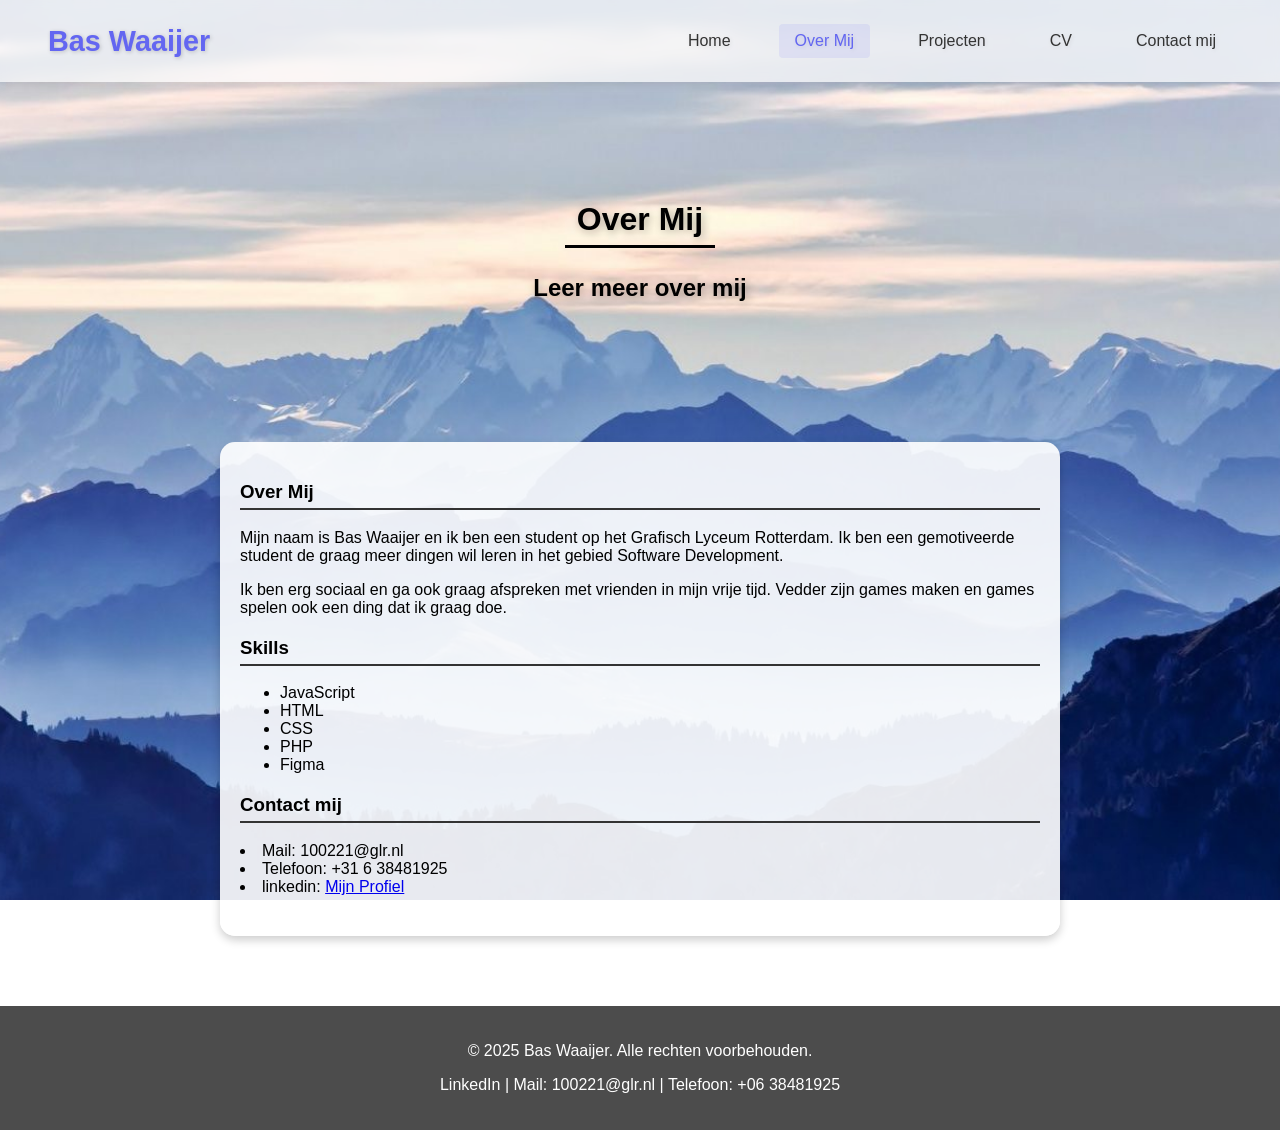
==== About.html @ 601b23de "Initial commit" ====
<!DOCTYPE html>
<html lang="nl">
<head>
    <meta charset="UTF-8">
    <meta name="viewport" content="width=device-width, initial-scale=1.0">
    <title>Over Mij - Portfolio</title>
    <link rel="stylesheet" href="css/HeadFoot.css">
    <link rel="stylesheet" href="css/about.css">
    <meta name="description" content="Over Bas Waaijer, student Software Developer aan het Grafisch Lyceum Rotterdam (GLR). Leer meer over mijn achtergrond, vaardigheden en ambities.">
    <meta property="og:title" content="Over Mij - Portfolio Bas Waaijer">
    <meta property="og:url" content="https://baswaaijer.nl/about.html">
    <meta name="twitter:title" content="Over Mij - Portfolio Bas Waaijer">
</head>
<body>
    <nav class="main-nav">
        <div class="nav-brand">Bas Waaijer</div>
        <div class="hamburger-menu">
            <div class="bar"></div>
            <div class="bar"></div>
            <div class="bar"></div>
        </div>
        <div class="nav-links">
            <a href="./index.html" class="nav-link">Home</a>
            <a href="./About.html" class="nav-link active">Over Mij</a>
            <a href="./projects.html" class="nav-link">Projecten</a>
            <a href="./CV.html" class="nav-link">CV</a>
            <a href="./contact.html" class="nav-link">Contact mij</a>
        </div>
    </nav>


    <div class="background-container">
        <header class="header fade-in">
            <h1>Over Mij</h1>
            <h2 class="subtitle">Leer meer over mij</h2>
        </header>

        <main class="main-content">
            <section class="personal-info">
                <h3>Over Mij</h3>
                <p>Mijn naam is Bas Waaijer en ik ben een student op het Grafisch Lyceum Rotterdam. Ik ben een gemotiveerde student de graag meer dingen wil leren in het gebied Software Development.</p>
                <p>Ik ben erg sociaal en ga ook graag afspreken met vrienden in mijn vrije tijd. Vedder zijn games maken en games spelen ook een ding dat ik graag doe.</p>
            </section>

            <section class="skills">
                <h3>Skills</h3>
                <ul>
                    <li>JavaScript</li>
                    <li>HTML</li>
                    <li>CSS</li>
                    <li>PHP</li>
                    <li>Figma</li>
                </ul>
            </section>

            <section class="contact">
                <h3>Contact mij</h3>
                <li>Mail: 100221@glr.nl</li>
                <li>Telefoon: +31 6 38481925</li>
                <li>linkedin: <a href="https://www.linkedin.com/public-profile/settings?trk=d_flagship3_profile_self_view_public_profile">Mijn Profiel</a></li>
            </section>
        </main>

        <footer>
            <p>© 2025 Bas Waaijer. Alle rechten voorbehouden.</p>
            <p>
                <a href="https://www.linkedin.com/in/bas-waaijer" target="_blank">LinkedIn</a> | 
                <a href="mailto:100221@glr.nl">Mail: 100221@glr.nl</a> | 
                <span>Telefoon: +06 38481925</span>
            </p>
        </footer>
    </div>
    <script src="js/menu.js"></script>
</body>
</html>
---- css/HeadFoot.css ----
.main-nav {
    background: rgba(0, 0, 0, 0.7); /* Navigatie achtergrondkleur */
    color: #fff;
    padding: 10px 20px;
}

.nav-brand {
    font-size: 1.5rem;
    font-weight: bold;
}

.nav-links {
    display: flex;
    gap: 15px;
}

.nav-link {
    color: #fff;
    text-decoration: none;
}

h3 {
    border-bottom: 2px solid #333; /* Onderstreping voor sectietitels */
    padding-bottom: 5px;
}

footer {
    text-align: center;
    padding: 10px 0;
    background: rgba(0, 0, 0, 0.7); /* Voettekst achtergrondkleur */
    color: #fff;
    margin-top: 50px;
}

footer a {
    color: #fff; /* Witte kleur voor de links in de footer */
    text-decoration: none; /* Geen onderstreping */
}

footer a:hover {
    text-decoration: underline; /* Onderstreping bij hover */
}

/* Animatie showcase */
.animation-showcase {
    display: flex;
    flex-direction: column;
    align-items: center;
    gap: 20px;
    padding: 40px 0;
}

.floating-element {
    width: 100px;
    height: 100px;
    background: linear-gradient(45deg, #6366f1, #8b5cf6);
    border-radius: 50%;
}

/* Animatie classes */
.fade-in {
    animation: fadeIn 1.5s ease forwards;
}

.slide-in {
    animation: slideIn 1s ease forwards;
    animation-delay: 0.5s;
}

/* Keyframes */
@keyframes fadeIn {
    0% {
        opacity: 0; /* Begin met onzichtbare tekst */
    }
    100% {
        opacity: 1; /* Eindig met volledig zichtbare tekst */
    }
}

@keyframes slideIn {
    from {
        transform: translateX(100%); /* Begin buiten het scherm aan de rechterkant */
        opacity: 0; /* Begin met een onzichtbare tekst */
    }
    to {
        transform: translateX(0); /* Eindig op de normale positie */
        opacity: 1; /* Eindig met volledig zichtbare tekst */
    }
}

/* Navigatie stijlen */
.main-nav {
    position: fixed;
    top: 0;
    left: 0;
    right: 0;
    display: flex;
    justify-content: space-between;
    align-items: center;
    padding: 1.5rem 3rem;
    background: rgba(255, 255, 255, 0.7); /* Maak navigatie iets transparanter */
    backdrop-filter: blur(5px); /* Voeg een blur effect toe aan de achtergrond */
    box-shadow: 0 2px 10px rgba(0, 0, 0, 0.1);
    z-index: 1000;
}

.nav-brand {
    font-size: 1.8rem;
    font-weight: bold;
    color: #6366f1;
    opacity: 0;
    animation: popIn 0.6s ease forwards;
    text-shadow: 1px 1px 4px rgba(0, 0, 0, 0.2);
}

.nav-links {
    display: flex;
    gap: 2rem;
}

.nav-link {
    text-decoration: none;
    color: #333;
    font-weight: 500;
    padding: 0.5rem 1rem;
    border-radius: 4px;
    transition: all 0.3s ease;
    position: relative;
    opacity: 0;
    text-shadow: 1px 1px 4px rgba(0, 0, 0, 0.1);
}

.nav-link::after {
    content: '';
    position: absolute;
    bottom: 0;
    left: 50%;
    width: 0;
    height: 2px;
    background: #6366f1;
    transition: all 0.3s ease;
    transform: translateX(-50%);
}

.nav-link:hover::after {
    width: 100%;
}

.nav-link:hover {
    color: #6366f1;
}

.nav-link.active {
    color: #6366f1;
    background-color: rgba(99, 102, 241, 0.1);
}

/* Animeer de nav-links één voor één */
.nav-link:nth-child(1) { animation: slideDown 0.4s ease forwards 0.2s; }
.nav-link:nth-child(2) { animation: slideDown 0.4s ease forwards 0.3s; }
.nav-link:nth-child(3) { animation: slideDown 0.4s ease forwards 0.4s; }
.nav-link:nth-child(4) { animation: slideDown 0.4s ease forwards 0.5s; }
.nav-link:nth-child(5) { animation: slideDown 0.4s ease forwards 0.6s; }

/* Extra keyframes voor nieuwe animaties */
@keyframes popIn {
    from {
        opacity: 0;
        transform: scale(0.8);
    }
    to {
        opacity: 1;
        transform: scale(1);
    }
}

@keyframes slideDown {
    from {
        opacity: 0;
        transform: translateY(-20px);
    }
    to {
        opacity: 1;
        transform: translateY(0);
    }
}

/* Nieuwe keyframes */
@keyframes scaleBackground {
    0% {
        transform: scale(1);
    }
    100% {
        transform: scale(1.15);
    }
}

@keyframes expandLine {
    0% {
        width: 0;
    }
    100% {
        width: 150px;
    }
}

/* Voeg dit toe aan HeadFoot.css voor de animatie op de contact-link */

.nav-link.contact-link {
    background-color: #6366f1;
    color: white;
    padding: 0.5rem 1rem;
    border-radius: 4px;
    transition: all 0.3s ease;
    animation: pulse 2s infinite;
}

.nav-link.contact-link:hover {
    background-color: #4f46e5;
    transform: scale(1.05);
}

@keyframes pulse {
    0% {
        box-shadow: 0 0 0 0 rgba(99, 102, 241, 0.4);
    }
    70% {
        box-shadow: 0 0 0 10px rgba(99, 102, 241, 0);
    }
    100% {
        box-shadow: 0 0 0 0 rgba(99, 102, 241, 0);
    }
}

/* Hamburger menu stijlen */
.hamburger-menu {
    display: none;
    flex-direction: column;
    justify-content: space-between;
    width: 30px;
    height: 21px;
    cursor: pointer;
    z-index: 1100;
}

.bar {
    height: 3px;
    width: 100%;
    background-color: #333;
    border-radius: 3px;
    transition: all 0.3s ease;
}

/* Media query voor mobiele weergave */
@media (max-width: 768px) {
    .hamburger-menu {
        display: flex;
    }
    
    .nav-links {
        position: fixed;
        top: 0;
        right: -100%;
        width: 70%;
        height: 100vh;
        background-color: rgba(255, 255, 255, 0.95);
        backdrop-filter: blur(10px);
        display: flex;
        flex-direction: column;
        align-items: center;
        justify-content: center;
        gap: 2rem;
        transition: right 0.3s ease;
        z-index: 1000;
        box-shadow: -5px 0 15px rgba(0, 0, 0, 0.1);
    }
    
    .nav-links.active {
        right: 0;
    }
    
    .nav-link {
        color: #333;
        font-size: 1.2rem;
    }
    
    /* Hamburger menu animatie */
    .hamburger-menu.active .bar:nth-child(1) {
        transform: translateY(9px) rotate(45deg);
    }
    
    .hamburger-menu.active .bar:nth-child(2) {
        opacity: 0;
    }
    
    .hamburger-menu.active .bar:nth-child(3) {
        transform: translateY(-9px) rotate(-45deg);
    }
    
    /* Zorgen dat we de andere nav elementen kunnen blijven zien */
    .main-nav {
        padding: 1rem 1.5rem;
        justify-content: space-between;
    }
}

/* Overlay voor wanneer het menu open is */
.menu-overlay {
    position: fixed;
    top: 0;
    left: 0;
    width: 100%;
    height: 100vh;
    background-color: rgba(0, 0, 0, 0.5);
    display: none;
    z-index: 900;
}

.menu-overlay.active {
    display: block;
}
---- css/about.css ----
body {
    font-family: Arial, sans-serif;
    margin: 0;
    padding: 0;
    overflow-x: hidden; /* Voorkomt horizontale scrollbar */
}

.background-container {
    position: fixed; /* Houd de achtergrond vast tijdens het scrollen */
    top: 0;
    left: 0;
    width: 100%;
    height: 100%; /* Zorg ervoor dat de achtergrond de volledige hoogte bedekt */
    z-index: -2; /* Zorg ervoor dat de achtergrond onder de inhoud ligt */
    background-image: url('../img/mountain.jpg'); /* Voeg je achtergrondafbeelding toe */
    background-size: cover; /* Zorg ervoor dat de afbeelding de hele achtergrond bedekt */
    background-position: center; /* Center de achtergrondafbeelding */
    background-attachment: fixed; /* Zorg ervoor dat de achtergrond niet beweegt */
    position: relative; /* Verander van fixed naar relative */
    min-height: 100vh; /* Zorgt ervoor dat de container minimaal de volledige viewport hoogte heeft */
    display: flex;
    flex-direction: column;
    overflow-x: hidden;
    z-index: 0; /* Zorg ervoor dat deze container onder de nav zit */
}

.main-content {
    padding: 20px;
    max-width: 800px;
    margin: 20px auto;
    background: rgba(255, 255, 255, 0.9);
    box-shadow: 0 4px 10px rgba(0, 0, 0, 0.2);
    border-radius: 15px; /* Voegt afgeronde hoeken toe */
    opacity: 0;
    animation: fadeIn 1s forwards;
    flex: 1; /* Zorgt ervoor dat de main-content de beschikbare ruimte vult */
}

.info-container {
    display: flex;
    flex-direction: column; /* Stapel de secties verticaal */
    gap: 20px; /* Ruimte tussen de secties */
}


/* Specifieke animaties voor elke sectie met vertraging */
.personal-info {
    animation-delay: 0.5s;
}

.skills-section {
    animation-delay: 1s; /* Vertraging voor Vaardigheden */
}

.contact-section {
    animation-delay: 1.5s; /* Vertraging voor Contacteer Mij */
}

.contact a {
    a:link {
        text-decoration: none;
      }
      
      a:visited {
        text-decoration: none;
      }
      
      a:hover {
        text-decoration: underline;
      }
      
      a:active {
        text-decoration: underline;
      }
}

@keyframes slideIn {
    from {
        transform: translateX(100%);
        opacity: 0;
    }
    to {
        transform: translateX(0);
        opacity: 1;
    }
}

@keyframes fadeIn {
    to {
        opacity: 1; /* Eindig met volledig zichtbare container */
    }
}

.header {
    position: relative;
    color: #000;
    text-shadow: 2px 2px 8px rgba(0, 0, 0, 0.3);
    text-align: center;
    padding: 180px 20px 100px;
    opacity: 0;
    user-select: auto; /* Maakt tekst selecteerbaar */
}

.header h1, .header h2 {
    user-select: text; /* Zorgt ervoor dat de tekst selecteerbaar is */
    pointer-events: auto; /* Staat muisinteractie toe */
}

.header h1 {
    position: relative;
    display: inline-block;
    margin-bottom: 1rem;
    opacity: 0;
    animation: fadeIn 1s forwards;
}

.header h1::after {
    content: '';
    position: absolute;
    bottom: -10px;
    left: 50%;
    transform: translateX(-50%);
    width: 100px;
    height: 3px;
    background: #000;
    animation: expandLine 1s ease forwards;
}

.header h2 {
    transform: translateX(100%);
    opacity: 0;
    animation: slideIn 1s forwards 0.5s;
}

.subtitle {
    transform: translateX(-100%); /* Alleen horizontale verplaatsing */
    opacity: 0;
}

@keyframes slideInFromLeft {
    0% {
        opacity: 0;
        transform: translateX(-100%); /* Alleen horizontale verplaatsing */
    }
    100% {
        opacity: 1;
        transform: translateX(0); /* Terug naar normale positie */
    }
}


/* Voeg afgeronde hoeken toe aan alle secties */
section {
    border-radius: 10px;
    margin-bottom: 20px;
    opacity: 0;
    transform: translateY(20px);
    animation: fadeInUp 0.5s forwards;
}

footer {
    margin-top: 50px; /* Extra ruimte boven de footer */
    width: 100%;
    text-align: center;
    padding: 20px 0;
    background: rgba(0, 0, 0, 0.7);
    color: #fff;
}

/* Animaties voor de secties */
.skills {
    animation-delay: 1s;
}

.contact {
    animation-delay: 1.5s;
}

@keyframes fadeInUp {
    from {
        opacity: 0;
        transform: translateY(20px);
    }
    to {
        opacity: 1;
        transform: translateY(0);
    }
}

.about-container {
    padding-bottom: 100px; /* Meer padding onderaan */
    margin-bottom: 50px; /* Extra marge onderaan */
}
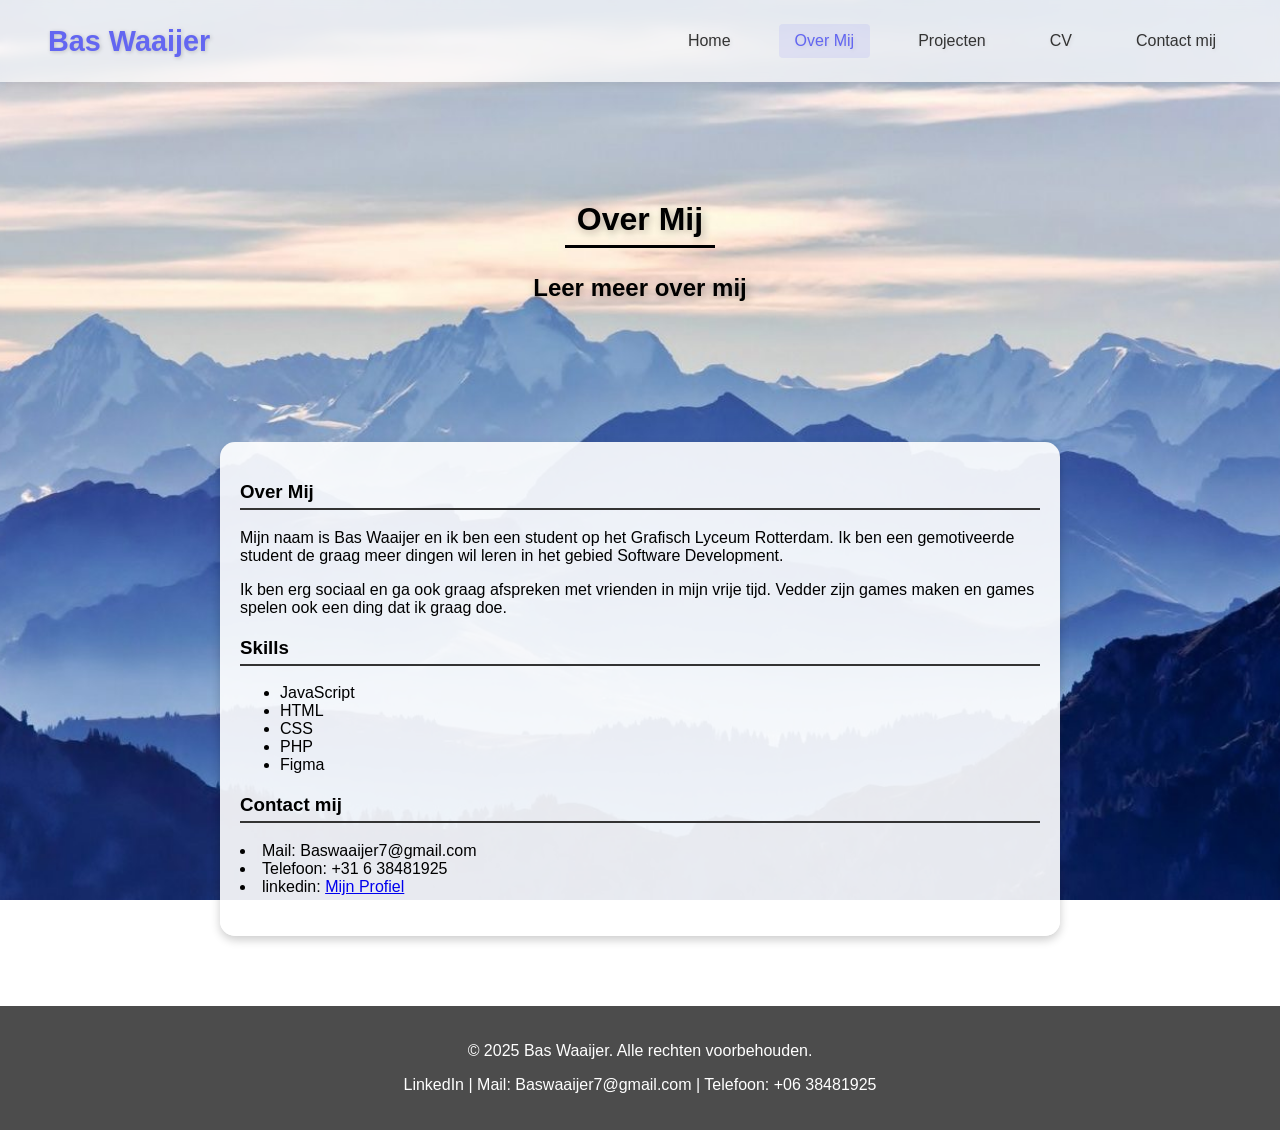
==== commit 89da59de: "Update portfolio" ====
--- a/About.html
+++ b/About.html
@@ -55,7 +55,7 @@
 
             <section class="contact">
                 <h3>Contact mij</h3>
-                <li>Mail: 100221@glr.nl</li>
+                <li>Mail: Baswaaijer7@gmail.com</li>
                 <li>Telefoon: +31 6 38481925</li>
                 <li>linkedin: <a href="https://www.linkedin.com/public-profile/settings?trk=d_flagship3_profile_self_view_public_profile">Mijn Profiel</a></li>
             </section>
@@ -65,7 +65,7 @@
             <p>© 2025 Bas Waaijer. Alle rechten voorbehouden.</p>
             <p>
                 <a href="https://www.linkedin.com/in/bas-waaijer" target="_blank">LinkedIn</a> | 
-                <a href="mailto:100221@glr.nl">Mail: 100221@glr.nl</a> | 
+                <a href="mailto:100221@glr.nl">Mail: Baswaaijer7@gmail.com</a> | 
                 <span>Telefoon: +06 38481925</span>
             </p>
         </footer>
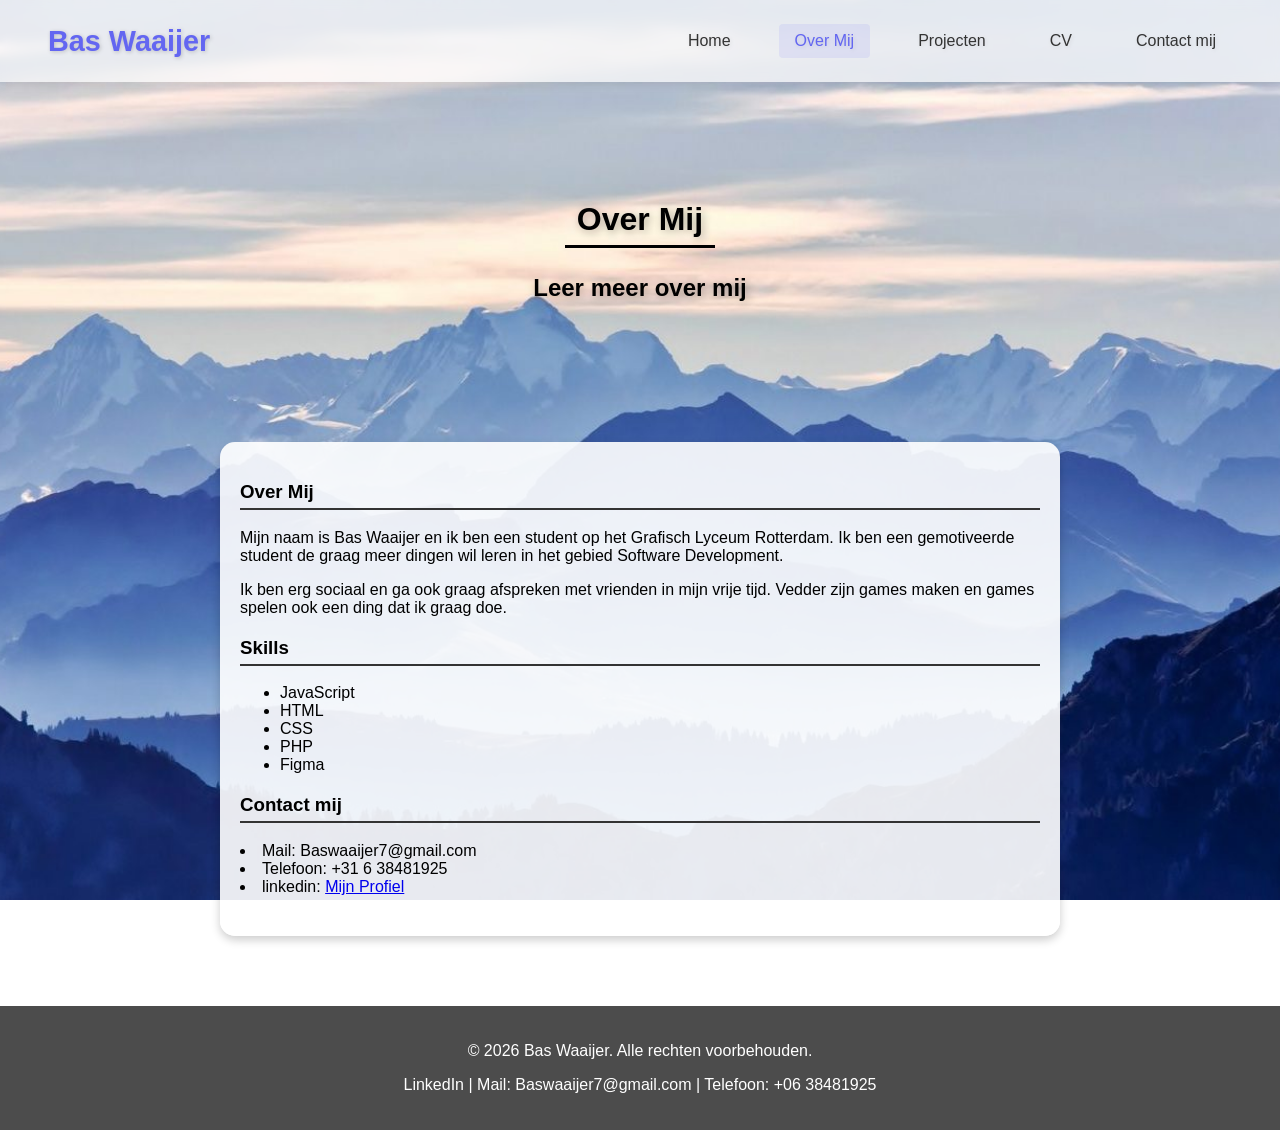
==== commit f2da9b65: "Update portfolio" ====
--- a/About.html
+++ b/About.html
@@ -62,7 +62,7 @@
         </main>
 
         <footer>
-            <p>© 2025 Bas Waaijer. Alle rechten voorbehouden.</p>
+            <p>© 2026 Bas Waaijer. Alle rechten voorbehouden.</p>
             <p>
                 <a href="https://www.linkedin.com/in/bas-waaijer" target="_blank">LinkedIn</a> | 
                 <a href="mailto:100221@glr.nl">Mail: Baswaaijer7@gmail.com</a> | 
